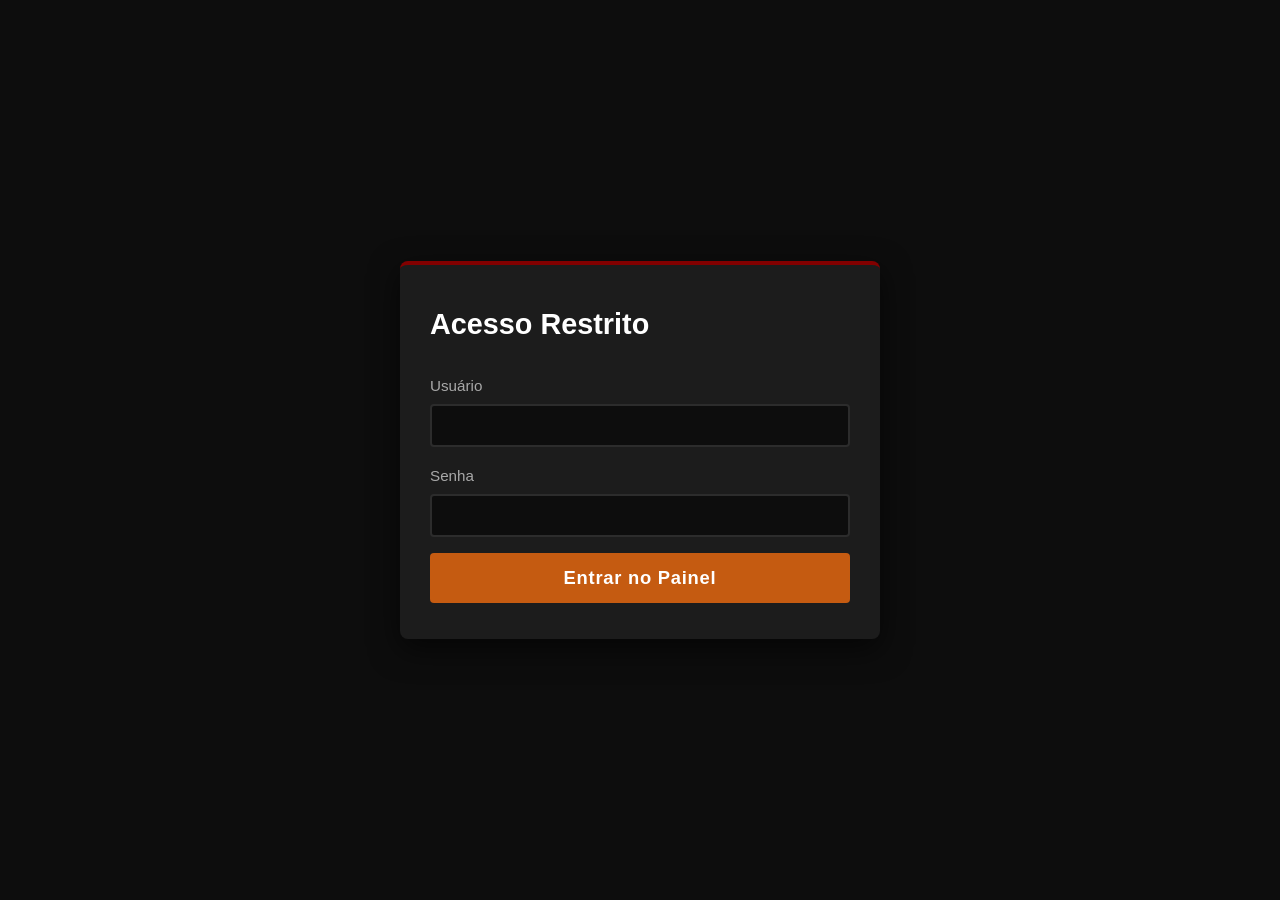
==== admin.html @ bb9af13f "Add files via upload" ====
<!DOCTYPE html>
<html lang="pt-BR">
<head>
    <meta charset="UTF-8">
    <meta name="viewport" content="width=device-width, initial-scale=1.0">
    <title>Admin Portfólio | Cursi Tattoo</title>
    <link rel="stylesheet" href="style.css">
    <style>
        body {
            display: flex;
            justify-content: center;
            align-items: center;
            min-height: 100vh;
            padding: 20px;
            background: var(--fundo);
        }
        .admin-card {
            background: var(--card);
            border-top: 4px solid var(--vinho);
            border-radius: 8px;
            padding: 36px 30px;
            width: 100%;
            max-width: 480px;
            box-shadow: 0 10px 30px rgba(0, 0, 0, 0.6);
        }
        .admin-topo {
            display: flex;
            justify-content: space-between;
            align-items: center;
            margin-bottom: 24px;
        }
        .admin-card h2 {
            font-size: 1.8rem;
            color: #fff;
            margin: 0;
        }
        .admin-form {
            display: grid;
            gap: 16px;
        }
        .admin-form label {
            display: grid;
            gap: 6px;
            font-size: 0.95rem;
            color: var(--texto-suave);
        }
        .admin-form input[type="text"],
        .admin-form input[type="password"],
        .admin-form input[type="file"] {
            width: 100%;
            padding: 12px;
            background: var(--fundo);
            border: 2px solid var(--borda);
            border-radius: 4px;
            color: #fff;
            font-family: inherit;
        }
        .admin-form input:focus {
            outline: none;
            border-color: var(--laranja);
        }
        .tinypng-box {
            background: rgba(197, 91, 17, 0.12);
            border: 1px solid var(--laranja);
            border-radius: 6px;
            padding: 14px;
            margin-bottom: 18px;
            display: flex;
            flex-direction: column;
            gap: 8px;
        }
        .tinypng-box p {
            font-size: 0.9rem;
            color: var(--texto);
            margin: 0;
        }
        .btn-tiny {
            display: inline-block;
            text-align: center;
            background: #2e2e2e;
            color: var(--laranja-claro);
            border: 1px solid var(--laranja);
            padding: 8px 14px;
            border-radius: 4px;
            text-decoration: none;
            font-weight: 600;
            font-size: 0.9rem;
            transition: 0.2s;
        }
        .btn-tiny:hover {
            background: var(--laranja);
            color: #fff;
        }
        .preview-img {
            max-height: 220px;
            width: auto;
            margin: 0 auto;
            border-radius: 4px;
            border: 2px solid var(--borda);
            display: none;
        }
        .status-msg {
            padding: 12px;
            border-radius: 4px;
            font-size: 0.9rem;
            text-align: center;
            display: none;
        }
        .status-msg.erro {
            display: block;
            background: rgba(130, 0, 0, 0.35);
            border: 1px solid var(--vinho);
            color: #ff9999;
        }
        .status-msg.sucesso {
            display: block;
            background: rgba(0, 200, 83, 0.15);
            border: 1px solid #00c853;
            color: #69f0ae;
        }
        .status-msg.info {
            display: block;
            background: rgba(255, 255, 255, 0.08);
            border: 1px solid var(--borda);
            color: var(--texto);
        }
        .btn-sair {
            background: none;
            border: 1px solid var(--borda);
            color: var(--texto-suave);
            padding: 6px 12px;
            border-radius: 4px;
            cursor: pointer;
            font-size: 0.85rem;
        }
        .btn-sair:hover {
            border-color: var(--vinho);
            color: #fff;
        }
        .checkbox-linha {
            display: flex !important;
            align-items: center;
            gap: 8px;
            cursor: pointer;
        }
        .checkbox-linha input {
            width: auto !important;
        }
    </style>
</head>
<body>

    <!-- TELA DE LOGIN -->
    <div class="admin-card" id="tela-login">
        <div class="admin-topo">
            <h2>Acesso Restrito</h2>
        </div>
        <form class="admin-form" id="form-login">
            <div id="msg-login" class="status-msg"></div>
            <label>Usuário
                <input type="text" id="login-usuario" required autocomplete="username">
            </label>
            <label>Senha
                <input type="password" id="login-senha" required autocomplete="current-password">
            </label>
            <button type="submit" class="btn btn--cta" style="width: 100%;">Entrar no Painel</button>
        </form>
    </div>

    <!-- PAINEL DE UPLOAD -->
    <div class="admin-card" id="tela-painel" style="display: none;">
        <div class="admin-topo">
            <h2>Novo Trabalho</h2>
            <button type="button" class="btn-sair" id="btn-sair">Sair</button>
        </div>

        <div class="tinypng-box">
            <p><strong>1º Passo (Opcional):</strong> Comprima sua foto para o site carregar mais rápido:</p>
            <a href="https://tinypng.com/" target="_blank" rel="noopener" class="btn-tiny">
                Abrir TinyPNG para otimizar imagem ↗
            </a>
        </div>

        <form class="admin-form" id="form-upload">
            <div id="msg-upload" class="status-msg"></div>

            <!-- Campo do Token (Ficará salvo sozinho após a primeira vez que você digitar) -->
            <label id="box-token">Token do GitHub (Cole apenas na 1ª vez)
                <input type="password" id="github-token" placeholder="ghp_..." required>
            </label>

            <label>2º Passo: Selecione a imagem do trabalho
                <input type="file" id="arquivo-imagem" accept="image/*" required>
            </label>

            <img id="preview" class="preview-img" alt="Pré-visualização">

            <label class="checkbox-linha">
                <input type="checkbox" id="otimizar-auto" checked>
                <span>Otimizar tamanho automaticamente antes de enviar</span>
            </label>

            <button type="submit" class="btn btn--cta" id="btn-enviar" style="width: 100%;">
                Postar no Site
            </button>
        </form>
    </div>

    <script>
        /* =========================================================
           CONFIGURAÇÕES DO SEU REPOSITÓRIO E LOGIN
           ========================================================= */
        const LOGIN_ADMIN = {
            usuario: "admin",                  // Seu usuário de acesso ao painel
            senha: "123456"                    // Sua senha de acesso ao painel
        };

        const DADOS_GITHUB = {
            usuario: "SEU_USUARIO_GITHUB",     // <-- Substitua pelo seu usuário exato do GitHub
            repositorio: "NOME_DO_REPOSITORIO",// <-- Substitua pelo nome exato do repositório
            branch: "main",                    // Geralmente "main" ou "master"
            pasta: "portifolio"                // Pasta onde as fotos ficam salvas
        };

        /* =========================================================
           LÓGICA DO PAINEL
           ========================================================= */
        const telaLogin = document.getElementById("tela-login");
        const telaPainel = document.getElementById("tela-painel");
        const msgLogin = document.getElementById("msg-login");
        const msgUpload = document.getElementById("msg-upload");
        const inputToken = document.getElementById("github-token");
        const inputArquivo = document.getElementById("arquivo-imagem");
        const previewImg = document.getElementById("preview");

        if (sessionStorage.getItem("cursi_admin_logado") === "true") {
            mostrarPainel();
        }

        function mostrarPainel() {
            telaLogin.style.display = "none";
            telaPainel.style.display = "block";
            const tokenSalvo = localStorage.getItem("cursi_gh_token");
            if (tokenSalvo) {
                inputToken.value = tokenSalvo; // Preenche automaticamente se já salvou antes
            }
        }

        document.getElementById("form-login").addEventListener("submit", (e) => {
            e.preventDefault();
            const user = document.getElementById("login-usuario").value.trim();
            const pass = document.getElementById("login-senha").value;

            if (user === LOGIN_ADMIN.usuario && pass === LOGIN_ADMIN.senha) {
                sessionStorage.setItem("cursi_admin_logado", "true");
                msgLogin.className = "status-msg";
                mostrarPainel();
            } else {
                msgLogin.textContent = "Usuário ou senha incorretos.";
                msgLogin.className = "status-msg erro";
            }
        });

        document.getElementById("btn-sair").addEventListener("click", () => {
            sessionStorage.removeItem("cursi_admin_logado");
            telaPainel.style.display = "none";
            telaLogin.style.display = "block";
        });

        inputArquivo.addEventListener("change", () => {
            const file = inputArquivo.files[0];
            if (file) {
                previewImg.src = URL.createObjectURL(file);
                previewImg.style.display = "block";
            } else {
                previewImg.style.display = "none";
            }
        });

        function prepararImagemBase64(file, otimizar) {
            return new Promise((resolve, reject) => {
                const reader = new FileReader();
                reader.onload = (event) => {
                    if (!otimizar) {
                        const base64 = event.target.result.split(",")[1];
                        resolve(base64);
                        return;
                    }

                    const img = new Image();
                    img.onload = () => {
                        const canvas = document.createElement("canvas");
                        const MAX_LARGURA = 1200;
                        let largura = img.width;
                        let altura = img.height;

                        if (largura > MAX_LARGURA) {
                            altura = Math.round((altura * MAX_LARGURA) / largura);
                            largura = MAX_LARGURA;
                        }

                        canvas.width = largura;
                        canvas.height = altura;
                        const ctx = canvas.getContext("2d");
                        ctx.drawImage(img, 0, 0, largura, altura);

                        const dataUrl = canvas.toDataURL("image/jpeg", 0.82);
                        resolve(dataUrl.split(",")[1]);
                    };
                    img.onerror = reject;
                    img.src = event.target.result;
                };
                reader.onerror = reject;
                reader.readAsDataURL(file);
            });
        }

        async function obterProximoNumero(token) {
            const url = `https://api.github.com/repos/${DADOS_GITHUB.usuario}/${DADOS_GITHUB.repositorio}/contents/${DADOS_GITHUB.pasta}?ref=${DADOS_GITHUB.branch}`;
            const resposta = await fetch(url, {
                headers: {
                    "Authorization": `Bearer ${token}`,
                    "Accept": "application/vnd.github.v3+json"
                }
            });

            if (resposta.status === 404) {
                return 1;
            }

            if (!resposta.ok) {
                throw new Error("Não foi possível acessar o repositório. Verifique se o Token e o nome do usuário/repositório estão corretos.");
            }

            const arquivos = await resposta.json();
            let maiorNumero = 0;

            arquivos.forEach(item => {
                const match = item.name.match(/^(\d+)\.jpeg$/i);
                if (match) {
                    const num = parseInt(match[1], 10);
                    if (num > maiorNumero) maiorNumero = num;
                }
            });

            return maiorNumero + 1;
        }

        document.getElementById("form-upload").addEventListener("submit", async (e) => {
            e.preventDefault();
            const btnEnviar = document.getElementById("btn-enviar");
            const token = inputToken.value.trim();
            const file = inputArquivo.files[0];
            const otimizar = document.getElementById("otimizar-auto").checked;

            if (!file) return;

            // Salva o token no navegador para não precisar redigitar nas próximas vezes
            localStorage.setItem("cursi_gh_token", token);

            btnEnviar.disabled = true;
            btnEnviar.textContent = "Enviando...";
            msgUpload.textContent = "Calculando próximo número e enviando para o GitHub...";
            msgUpload.className = "status-msg info";

            try {
                const proximoNumero = await obterProximoNumero(token);
                const nomeArquivo = `${proximoNumero}.jpeg`;
                const conteudoBase64 = await prepararImagemBase64(file, otimizar);

                const urlUpload = `https://api.github.com/repos/${DADOS_GITHUB.usuario}/${DADOS_GITHUB.repositorio}/contents/${DADOS_GITHUB.pasta}/${nomeArquivo}`;

                const respostaUpload = await fetch(urlUpload, {
                    method: "PUT",
                    headers: {
                        "Authorization": `Bearer ${token}`,
                        "Accept": "application/vnd.github.v3+json",
                        "Content-Type": "application/json"
                    },
                    body: JSON.stringify({
                        message: `Adiciona ${nomeArquivo} ao portfólio via painel admin`,
                        content: conteudoBase64,
                        branch: DADOS_GITHUB.branch
                    })
                });

                if (!respostaUpload.ok) {
                    const erroData = await respostaUpload.json();
                    throw new Error(erroData.message || "Erro ao enviar imagem para o GitHub.");
                }

                msgUpload.innerHTML = `<strong>Sucesso!</strong> A foto foi salva como <strong>${nomeArquivo}</strong>.<br>O site atualizará automaticamente em instantes.`;
                msgUpload.className = "status-msg sucesso";

                inputArquivo.value = "";
                previewImg.style.display = "none";

            } catch (erro) {
                msgUpload.textContent = `Erro: ${erro.message}`;
                msgUpload.className = "status-msg erro";
            } finally {
                btnEnviar.disabled = false;
                btnEnviar.textContent = "Postar no Site";
            }
        });
    </script>
</body>
</html>
---- style.css ----
:root {
    --vinho: #820000;
    --vinho-escuro: #4a0000;
    --laranja: #c55b11;
    --laranja-claro: #e07a2f;
    --fundo: #0d0d0d;
    --fundo-2: #161616;
    --card: #1c1c1c;
    --texto: #eaeaea;
    --texto-suave: #a8a8a8;
    --borda: #2c2c2c;
    --altura-topo: 96px;
}

*, *::before, *::after { margin: 0; padding: 0; box-sizing: border-box; }

html { scroll-behavior: smooth; scroll-padding-top: var(--altura-topo); }

body {
    font-family: 'Barlow', 'Segoe UI', Tahoma, sans-serif;
    background: var(--fundo);
    color: var(--texto);
    line-height: 1.65;
    -webkit-font-smoothing: antialiased;
}

img { max-width: 100%; display: block; }
a { color: inherit; }

h1, h2, h3, .logo { display: block; flex-shrink: 0; }
.logo img { width: 200px; height: auto; }

:focus-visible { outline: 3px solid var(--laranja-claro); outline-offset: 3px; }

.container { width: min(1140px, 100% - 40px); margin-inline: auto; }

/* ---------- Botões ---------- */
.btn {
    display: inline-block;
    padding: 14px 30px;
    border: 0;
    border-radius: 4px;
    font-family: 'Barlow Condensed', sans-serif;
    font-size: 1.15rem;
    font-weight: 700;
    letter-spacing: 0.04em;
    text-decoration: none;
    cursor: pointer;
    transition: background-color .25s, transform .15s;
}
.btn--cta { background: var(--laranja); color: #fff; }
.btn--cta:hover { background: var(--laranja-claro); }
.btn--cta:active { transform: translateY(1px); }

/* ---------- Topo ---------- */
.topo {
    position: fixed;
    inset: 0 0 auto 0;
    z-index: 50;
    height: var(--altura-topo);
    background: linear-gradient(rgba(0,0,0,.65), transparent);
    border-bottom: 3px solid transparent;
    transition: background-color .3s, border-color .3s, height .3s;
}
.topo.rolou {
    background: rgba(13, 13, 13, .94);
    backdrop-filter: blur(8px);
    border-bottom-color: var(--vinho);
}
.topo__barra {
    height: 100%;
    display: flex;
    align-items: center;
    justify-content: space-between;
    gap: 20px;
}
.logo {
    font-size: 1.9rem;
    text-decoration: none;
    color: #fff;
    letter-spacing: 0.02em;
}

.menu { display: flex; align-items: center; gap: 26px; }
.menu a:not(.btn) {
    text-decoration: none;
    font-weight: 500;
    color: var(--texto);
    padding: 6px 0;
    border-bottom: 2px solid transparent;
    transition: border-color .2s, color .2s;
}
.menu a:not(.btn):hover { border-color: var(--laranja); color: #fff; }
.menu__cta { padding: 10px 22px; font-size: 1.05rem; }

.menu-btn {
    display: none;
    background: none;
    border: 0;
    width: 44px;
    height: 44px;
    cursor: pointer;
    flex-direction: column;
    justify-content: center;
    gap: 6px;
    padding: 10px;
}
.menu-btn span {
    display: block;
    height: 3px;
    background: #fff;
    border-radius: 2px;
    transition: transform .25s, opacity .25s;
}
.menu-btn[aria-expanded="true"] span:nth-child(1) { transform: translateY(9px) rotate(45deg); }
.menu-btn[aria-expanded="true"] span:nth-child(2) { opacity: 0; }
.menu-btn[aria-expanded="true"] span:nth-child(3) { transform: translateY(-9px) rotate(-45deg); }

/* ---------- Hero ---------- */
.hero {
    position: relative;
    height: 100vh;
    height: 100svh;
    min-height: 560px;
    overflow: hidden;
    background: var(--vinho-escuro);
}
.slide {
    position: absolute;
    inset: 0;
    display: flex;
    align-items: center;
    padding-top: var(--altura-topo);
    opacity: 0;
    visibility: hidden;
    transition: opacity 1.2s ease, visibility 1.2s;
    background: linear-gradient(135deg, var(--vinho-escuro), var(--fundo));
}
.slide.ativo { opacity: 1; visibility: visible; }

/* Imagem de fundo com zoom lento */
.slide::before {
    content: "";
    position: absolute;
    inset: 0;
    background: var(--img) center / cover no-repeat;
    transform: scale(1);
}
.slide.ativo::before { animation: zoom-lento 12s ease-out forwards; }
@keyframes zoom-lento { to { transform: scale(1.15); } }

/* Película escura + toque vinho para dar leitura ao texto */
.slide::after {
    content: "";
    position: absolute;
    inset: 0;
    background:
        linear-gradient(90deg, rgba(0,0,0,.85) 0%, rgba(0,0,0,.5) 55%, rgba(130,0,0,.35) 100%),
        linear-gradient(0deg, rgba(0,0,0,.7) 0%, transparent 35%);
}
.slide > * { position: relative; z-index: 1; }

.slide__texto { max-width: 1140px; }
.slide__texto h1,
.slide__texto h2 {
    font-size: clamp(2.6rem, 7vw, 5rem);
    max-width: 14ch;
    margin-bottom: 18px;
    color: #fff;
}
.slide__texto p {
    max-width: 46ch;
    font-size: 1.2rem;
    color: #ddd;
    margin-bottom: 30px;
}

.hero__pontos {
    position: absolute;
    bottom: 26px;
    left: 0; right: 0;
    display: flex;
    justify-content: center;
    gap: 12px;
}
.ponto {
    width: 14px;
    height: 14px;
    border-radius: 50%;
    border: 2px solid #fff;
    background: transparent;
    cursor: pointer;
    transition: background-color .2s;
}
.ponto.ativo { background: var(--laranja); border-color: var(--laranja); }

/* ---------- Seções ---------- */
.secao { padding: 90px 0; }
.secao--escura { background: var(--fundo-2); border-block: 1px solid var(--borda); }

.titulo {
    font-size: clamp(2.2rem, 5vw, 3.2rem);
    text-align: center;
    color: #fff;
    margin-bottom: 14px;
}
.titulo::after {
    content: "";
    display: block;
    width: 70px;
    height: 4px;
    margin: 14px auto 0;
    background: var(--laranja);
}
.titulo--esq { text-align: left; }
.titulo--esq::after { margin-left: 0; }

.subtitulo {
    text-align: center;
    color: var(--texto-suave);
    max-width: 56ch;
    margin: 0 auto 34px;
}

/* ---------- Filtros ---------- */
.filtros {
    display: flex;
    flex-wrap: wrap;
    justify-content: center;
    gap: 10px;
    margin-bottom: 34px;
}
.filtro {
    background: transparent;
    color: var(--texto);
    border: 2px solid var(--borda);
    border-radius: 999px;
    padding: 8px 20px;
    font: 600 1rem 'Barlow', sans-serif;
    cursor: pointer;
    transition: background-color .2s, border-color .2s;
}
.filtro:hover { border-color: var(--laranja); }
.filtro.ativo { background: var(--vinho); border-color: var(--vinho); color: #fff; }

/* ---------- Galeria ---------- */
.galeria__mais {
    margin-top: 36px;
    text-align: center;
}
.galeria__mais[hidden] {
    display: none;
}
.galeria {
    display: grid;
    grid-template-columns: repeat(auto-fill, minmax(260px, 1fr));
    gap: 18px;
}
.foto-card {
    position: relative;
    padding: 0;
    border: 0;
    background: var(--card);
    border-radius: 6px;
    overflow: hidden;
    cursor: zoom-in;
    aspect-ratio: 4 / 5;
    text-align: left;
    color: inherit;
}
.foto-card img {
    width: 100%;
    height: 100%;
    object-fit: cover;
    transition: transform .5s ease;
}
.foto-card:hover img { transform: scale(1.06); }

.foto-card__legenda {
    position: absolute;
    inset: auto 0 0 0;
    padding: 48px 16px 14px;
    background: linear-gradient(transparent, rgba(0,0,0,.88));
    font-weight: 600;
}
.foto-card__legenda small {
    display: block;
    font-weight: 400;
    color: var(--laranja-claro);
}
.galeria__vazia { grid-column: 1 / -1; text-align: center; color: var(--texto-suave); }

/* ---------- Sobre ---------- */
.sobre {
    display: grid;
    grid-template-columns: 1fr 1.2fr;
    gap: 56px;
    align-items: center;
}
.sobre__foto {
    aspect-ratio: 4 / 5;
    border-radius: 6px;
    overflow: hidden;
    border: 3px solid var(--vinho);
    background: linear-gradient(135deg, var(--vinho-escuro), var(--card));
}
.sobre__foto img { width: 100%; height: 100%; object-fit: cover; }
.sobre__foto.sem-foto img { display: none; }
.sobre__texto p { color: var(--texto-suave); margin-bottom: 18px; max-width: 60ch; }
.sobre__texto .titulo { margin-bottom: 22px; }

/* ---------- Serviços ---------- */
.servicos {
    display: grid;
    grid-template-columns: repeat(auto-fit, minmax(260px, 1fr));
    gap: 22px;
    margin-top: 44px;
}
.servico {
    background: var(--card);
    padding: 34px 28px;
    border-radius: 6px;
    border-top: 4px solid var(--vinho);
}
.servico h3 { font-size: 1.7rem; margin-bottom: 10px; color: #fff; }
.servico p { color: var(--texto-suave); }

/* ---------- Contato ---------- */
.contato {
    display: grid;
    grid-template-columns: 1fr 1fr;
    gap: 56px;
    align-items: start;
}
.contato__info p { color: var(--texto-suave); margin: 18px 0 24px; max-width: 46ch; }
.contato__lista { list-style: none; display: grid; gap: 10px; }
.contato__lista a { color: var(--laranja-claro); font-weight: 600; text-underline-offset: 4px; }

.form { display: grid; gap: 16px; }
.form label { display: grid; gap: 6px; font-weight: 500; }
.form input,
.form select,
.form textarea {
    width: 100%;
    background: var(--fundo);
    color: var(--texto);
    border: 2px solid var(--borda);
    border-radius: 4px;
    padding: 12px 14px;
    font: inherit;
    transition: border-color .2s;
}
.form input:focus,
.form select:focus,
.form textarea:focus { outline: none; border-color: var(--laranja); }
.form textarea { resize: vertical; }
.form .btn { justify-self: start; }

/* ---------- Rodapé ---------- */
.rodape { background: #000; border-top: 3px solid var(--vinho); padding: 26px 0; color: var(--texto-suave); font-size: .9rem; }
.rodape__linha { display: flex; justify-content: space-between; flex-wrap: wrap; gap: 10px; }
.rodape a { text-underline-offset: 4px; }


/* ---------- WhatsApp flutuante: ícone circular ---------- */
.whatsapp-flutuante {
    position: fixed;
    left: 15px;
    bottom: 18px;
    z-index: 60;
    width: 48px;
    height: 48px;
    display: flex;
    align-items: center;
    justify-content: center;
    padding: 0;
    border: 2px solid rgba(255, 255, 255, .22);
    border-radius: 50%;
    background: #00c853;
    color: #fff;
    box-shadow: 0 3px 12px rgba(0, 0, 0, .42);
    text-decoration: none;
    transition: background-color .2s ease, transform .2s ease, box-shadow .2s ease;
}

.whatsapp-flutuante:hover {
    background: #00b84a;
    color: #fff;
    transform: scale(1.07);
    box-shadow: 0 5px 16px rgba(0, 0, 0, .48);
}

.whatsapp-flutuante svg {
    display: block;
    width: 29px;
    height: 29px;
    fill: currentColor;
}

.whatsapp-flutuante:focus-visible {
    outline: 3px solid #fff;
    outline-offset: 4px;
}

/* ---------- Lightbox ---------- */
.lightbox {
    position: fixed;
    inset: 0;
    z-index: 100;
    background: rgba(0,0,0,.94);
    display: flex;
    align-items: center;
    justify-content: center;
    padding: 24px;
}
.lightbox[hidden] { display: none; }
.lightbox figure { max-width: min(900px, 100%); text-align: center; }
.lightbox img { max-height: 80vh; width: auto; margin: 0 auto; border-radius: 4px; }
.lightbox figcaption { margin-top: 12px; color: var(--texto-suave); }
.lightbox__fechar {
    position: absolute;
    top: 14px; right: 20px;
    background: none;
    border: 0;
    color: #fff;
    font-size: 2.8rem;
    line-height: 1;
    cursor: pointer;
}

/* ---------- Mobile ---------- */
@media (max-width: 860px) {
    :root { --altura-topo: 80px; }
    .logo img { width: 150px; }
    .menu-btn { display: flex; }

    .menu {
        position: fixed;
        top: var(--altura-topo);
        left: 0; right: 0;
        flex-direction: column;
        align-items: stretch;
        gap: 0;
        padding: 10px 20px 24px;
        background: #0d0d0d;
        border-bottom: 3px solid var(--vinho);
        transform: translateY(-120%);
        visibility: hidden;
        transition: transform .3s, visibility .3s;
    }
    .menu.aberto { transform: translateY(0); visibility: visible; }
    .menu a:not(.btn) { padding: 16px 0; border-bottom: 1px solid var(--borda); }
    .menu__cta { margin-top: 18px; text-align: center; }

    .sobre, .contato { grid-template-columns: 1fr; gap: 34px; }
    .sobre__foto { max-width: 380px; }
    .secao { padding: 64px 0; }
}


@media (max-width: 600px) {
    .whatsapp-flutuante {
        left: 14px;
        bottom: max(16px, env(safe-area-inset-bottom));
        width: 48px;
        height: 48px;
    }

    .whatsapp-flutuante svg {
        width: 28px;
        height: 28px;
    }
}

@media (prefers-reduced-motion: reduce) {
    html { scroll-behavior: auto; }
    .slide.ativo::before { animation: none; }
    *, *::before, *::after { transition-duration: .01ms !important; }
}

/* Rolagem suave para toda a página (faz o link do rodapé funcionar suavemente) */
html {
    scroll-behavior: smooth;
}

/* Estilo e posição do botão flutuante */
#btn-topo {
    position: fixed;
    bottom: 20px;
    right: 20px;
    z-index: 9999; /* Garante que fique por cima de todas as imagens e textos */
    background-color: #820000; /* Mesma cor do tema do seu site */
    color: #ffffff;
    border: none;
    border-radius: 50%;
    width: 45px;
    height: 45px;
    font-size: 20px;
    cursor: pointer;
    display: none; /* Começa escondido até a pessoa rolar a página */
    box-shadow: 0 4px 10px rgba(0, 0, 0, 0.3);
    transition: opacity 0.3s, transform 0.3s;
}

#btn-topo:hover {
    background-color: #a30000;
    transform: scale(1.1);
}

.rodape__linha {
    display: flex;
    flex-direction: column;
    align-items: center;
    justify-content: center;
    text-align: center;
    gap: 10px;
}
/* Centraliza os links do menu mantendo a logo na esquerda */
.topo__barra {
    display: flex;
    align-items: center;
    justify-content: space-between;
}

.menu {
    display: flex;
    align-items: center;
    justify-content: center;
    flex: 1; /* Faz o menu ocupar o espaço restante e centralizar */
    gap: 20px;
}
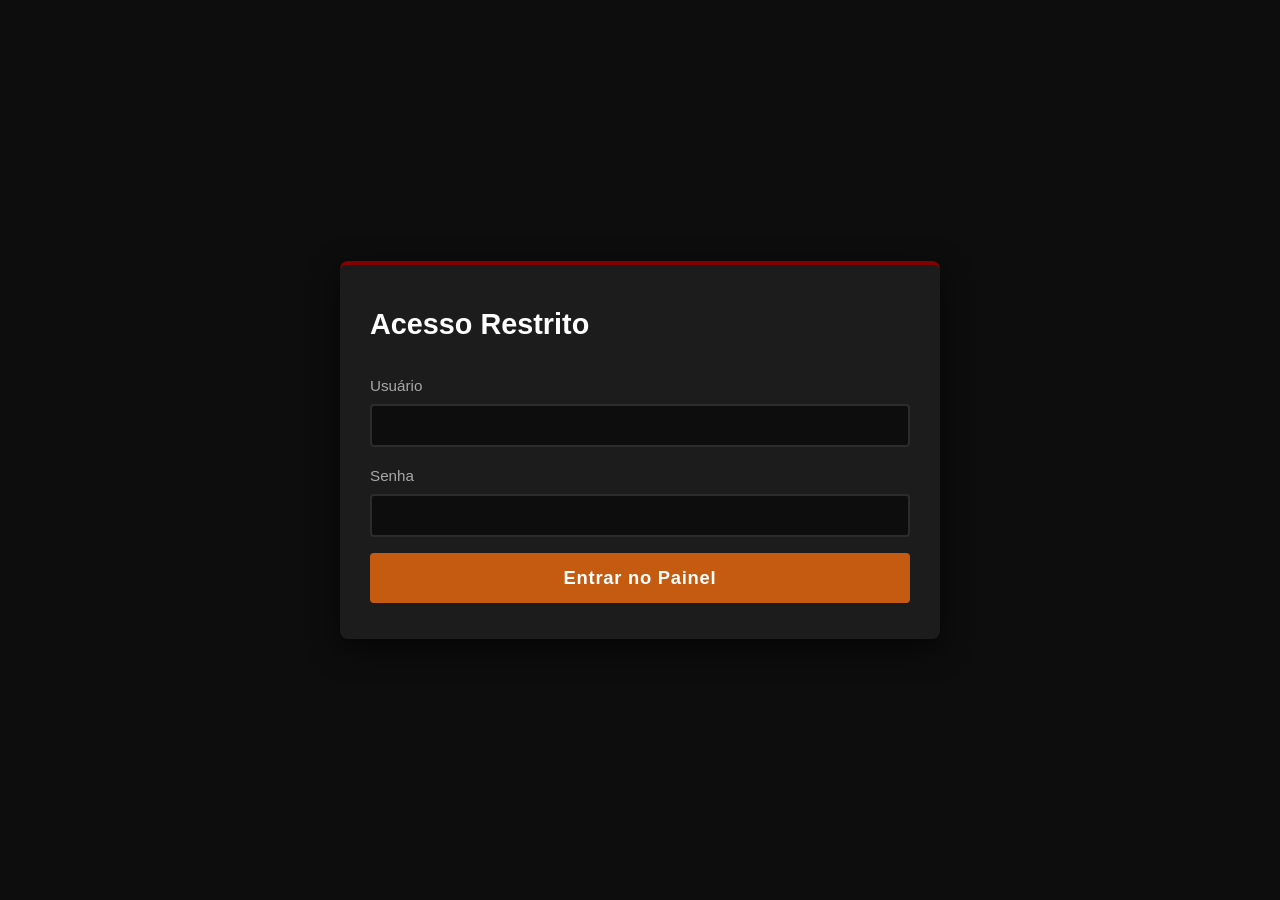
==== commit b1f37417: "Add files via upload" ====
--- a/admin.html
+++ b/admin.html
@@ -20,7 +20,7 @@
             border-radius: 8px;
             padding: 36px 30px;
             width: 100%;
-            max-width: 480px;
+            max-width: 600px;
             box-shadow: 0 10px 30px rgba(0, 0, 0, 0.6);
         }
         .admin-topo {
@@ -124,7 +124,11 @@
             border: 1px solid var(--borda);
             color: var(--texto);
         }
-        .btn-sair {
+        .btn-acao-topo {
+            display: flex;
+            gap: 10px;
+        }
+        .btn-sair, .btn-voltar-site {
             background: none;
             border: 1px solid var(--borda);
             color: var(--texto-suave);
@@ -132,8 +136,9 @@
             border-radius: 4px;
             cursor: pointer;
             font-size: 0.85rem;
-        }
-        .btn-sair:hover {
+            text-decoration: none;
+        }
+        .btn-sair:hover, .btn-voltar-site:hover {
             border-color: var(--vinho);
             color: #fff;
         }
@@ -145,6 +150,70 @@
         }
         .checkbox-linha input {
             width: auto !important;
+        }
+        .abas {
+            display: flex;
+            gap: 10px;
+            margin-bottom: 24px;
+            border-bottom: 2px solid var(--borda);
+            padding-bottom: 10px;
+        }
+        .aba-btn {
+            background: none;
+            border: none;
+            color: var(--texto-suave);
+            font-size: 1.1rem;
+            font-weight: 600;
+            cursor: pointer;
+            padding: 6px 12px;
+            border-radius: 4px;
+        }
+        .aba-btn.ativo {
+            background: var(--vinho);
+            color: #fff;
+        }
+        .lista-gerenciar {
+            display: grid;
+            gap: 12px;
+            max-height: 400px;
+            overflow-y: auto;
+            padding-right: 4px;
+        }
+        .item-gerenciar {
+            display: flex;
+            align-items: center;
+            gap: 12px;
+            background: var(--fundo);
+            padding: 10px;
+            border-radius: 6px;
+            border: 1px solid var(--borda);
+        }
+        .item-gerenciar img {
+            width: 50px;
+            height: 50px;
+            object-fit: cover;
+            border-radius: 4px;
+        }
+        .item-gerenciar input {
+            flex: 1;
+            padding: 8px;
+            background: var(--card);
+            border: 1px solid var(--borda);
+            color: #fff;
+            border-radius: 4px;
+            font-size: 0.9rem;
+        }
+        .btn-apagar {
+            background: var(--vinho);
+            color: #fff;
+            border: none;
+            padding: 8px 12px;
+            border-radius: 4px;
+            cursor: pointer;
+            font-weight: 600;
+        }
+        .btn-apagar:hover {
+            background: #a30000;
         }
     </style>
 </head>
@@ -167,71 +236,82 @@
         </form>
     </div>
 
-    <!-- PAINEL DE UPLOAD -->
+    <!-- PAINEL DE ADMINISTRAÇÃO -->
     <div class="admin-card" id="tela-painel" style="display: none;">
         <div class="admin-topo">
-            <h2>Novo Trabalho</h2>
-            <button type="button" class="btn-sair" id="btn-sair">Sair</button>
+            <h2>Painel Admin</h2>
+            <div class="btn-acao-topo">
+                <a href="index.html" class="btn-voltar-site">Ver Site</a>
+                <button type="button" class="btn-sair" id="btn-sair">Sair</button>
+            </div>
         </div>
 
-        <div class="tinypng-box">
-            <p><strong>1º Passo (Opcional):</strong> Comprima sua foto para o site carregar mais rápido:</p>
-            <a href="https://tinypng.com/" target="_blank" rel="noopener" class="btn-tiny">
-                Abrir TinyPNG para otimizar imagem ↗
-            </a>
+        <div class="abas">
+            <button type="button" class="aba-btn ativo" id="tab-novo" onclick="trocarAba('novo')">Novo Trabalho</button>
+            <button type="button" class="aba-btn" id="tab-gerenciar" onclick="trocarAba('gerenciar')">Gerenciar Fotos</button>
         </div>
 
-        <form class="admin-form" id="form-upload">
-            <div id="msg-upload" class="status-msg"></div>
-
-            <!-- Campo do Token (Ficará salvo sozinho após a primeira vez que você digitar) -->
-            <label id="box-token">Token do GitHub (Cole apenas na 1ª vez)
-                <input type="password" id="github-token" placeholder="ghp_..." required>
-            </label>
-
-            <label>2º Passo: Selecione a imagem do trabalho
-                <input type="file" id="arquivo-imagem" accept="image/*" required>
-            </label>
-
-            <img id="preview" class="preview-img" alt="Pré-visualização">
-
-            <label class="checkbox-linha">
-                <input type="checkbox" id="otimizar-auto" checked>
-                <span>Otimizar tamanho automaticamente antes de enviar</span>
-            </label>
-
-            <button type="submit" class="btn btn--cta" id="btn-enviar" style="width: 100%;">
-                Postar no Site
-            </button>
-        </form>
+        <!-- ABA 1: NOVO TRABALHO -->
+        <div id="conteudo-novo">
+            <div class="tinypng-box">
+                <p><strong>1º Passo (Opcional):</strong> Comprima sua foto para o site carregar mais rápido:</p>
+                <a href="https://tinypng.com/" target="_blank" rel="noopener" class="btn-tiny">
+                    Abrir TinyPNG para otimizar imagem ↗
+                </a>
+            </div>
+
+            <form class="admin-form" id="form-upload">
+                <div id="msg-upload" class="status-msg"></div>
+
+                <label>2º Passo: Selecione a imagem do trabalho
+                    <input type="file" id="arquivo-imagem" accept="image/*" required>
+                </label>
+
+                <img id="preview" class="preview-img" alt="Pré-visualização">
+
+                <label class="checkbox-linha">
+                    <input type="checkbox" id="otimizar-auto" checked>
+                    <span>Otimizar tamanho automaticamente antes de enviar</span>
+                </label>
+
+                <button type="submit" class="btn btn--cta" id="btn-enviar" style="width: 100%;">
+                    Postar no Site
+                </button>
+            </form>
+        </div>
+
+        <!-- ABA 2: GERENCIAR FOTOS -->
+        <div id="conteudo-gerenciar" style="display: none;">
+            <div id="msg-gerenciar" class="status-msg"></div>
+            <p style="font-size: 0.9rem; color: var(--texto-suave); margin-bottom: 12px;">Aqui você pode apagar fotos do portfólio:</p>
+            <div class="lista-gerenciar" id="lista-gerenciar">
+                <p style="text-align: center; color: var(--texto-suave);">Carregando imagens...</p>
+            </div>
+        </div>
     </div>
 
     <script>
-        /* =========================================================
-           CONFIGURAÇÕES DO SEU REPOSITÓRIO E LOGIN
-           ========================================================= */
         const LOGIN_ADMIN = {
-            usuario: "admin",                  // Seu usuário de acesso ao painel
-            senha: "123456"                    // Sua senha de acesso ao painel
+            usuario: "cursi",
+            senha: "1010@"
         };
 
         const DADOS_GITHUB = {
-            usuario: "SEU_USUARIO_GITHUB",     // <-- Substitua pelo seu usuário exato do GitHub
-            repositorio: "NOME_DO_REPOSITORIO",// <-- Substitua pelo nome exato do repositório
-            branch: "main",                    // Geralmente "main" ou "master"
-            pasta: "portifolio"                // Pasta onde as fotos ficam salvas
+            usuario: "rafaeddd",
+            repositorio: "portfolio-tatuagem",
+            branch: "main",
+            pasta: "portifolio",
+            token: "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"
         };
 
-        /* =========================================================
-           LÓGICA DO PAINEL
-           ========================================================= */
         const telaLogin = document.getElementById("tela-login");
         const telaPainel = document.getElementById("tela-painel");
         const msgLogin = document.getElementById("msg-login");
         const msgUpload = document.getElementById("msg-upload");
-        const inputToken = document.getElementById("github-token");
+        const msgGerenciar = document.getElementById("msg-gerenciar");
         const inputArquivo = document.getElementById("arquivo-imagem");
         const previewImg = document.getElementById("preview");
+        const listaGerenciarDiv = document.getElementById("lista-gerenciar");
 
         if (sessionStorage.getItem("cursi_admin_logado") === "true") {
             mostrarPainel();
@@ -240,9 +320,15 @@
         function mostrarPainel() {
             telaLogin.style.display = "none";
             telaPainel.style.display = "block";
-            const tokenSalvo = localStorage.getItem("cursi_gh_token");
-            if (tokenSalvo) {
-                inputToken.value = tokenSalvo; // Preenche automaticamente se já salvou antes
+        }
+
+        function trocarAba(aba) {
+            document.getElementById("tab-novo").classList.toggle("ativo", aba === 'novo');
+            document.getElementById("tab-gerenciar").classList.toggle("ativo", aba === 'gerenciar');
+            document.getElementById("conteudo-novo").style.display = aba === 'novo' ? 'block' : 'none';
+            document.getElementById("conteudo-gerenciar").style.display = aba === 'gerenciar' ? 'block' : 'none';
+            if (aba === 'gerenciar') {
+                carregarListaGerenciamento();
             }
         }
 
@@ -282,11 +368,9 @@
                 const reader = new FileReader();
                 reader.onload = (event) => {
                     if (!otimizar) {
-                        const base64 = event.target.result.split(",")[1];
-                        resolve(base64);
+                        resolve(event.target.result.split(",")[1]);
                         return;
                     }
-
                     const img = new Image();
                     img.onload = () => {
                         const canvas = document.createElement("canvas");
@@ -304,8 +388,7 @@
                         const ctx = canvas.getContext("2d");
                         ctx.drawImage(img, 0, 0, largura, altura);
 
-                        const dataUrl = canvas.toDataURL("image/jpeg", 0.82);
-                        resolve(dataUrl.split(",")[1]);
+                        resolve(canvas.toDataURL("image/jpeg", 0.82).split(",")[1]);
                     };
                     img.onerror = reject;
                     img.src = event.target.result;
@@ -318,45 +401,34 @@
         async function obterProximoNumero(token) {
             const url = `https://api.github.com/repos/${DADOS_GITHUB.usuario}/${DADOS_GITHUB.repositorio}/contents/${DADOS_GITHUB.pasta}?ref=${DADOS_GITHUB.branch}`;
             const resposta = await fetch(url, {
-                headers: {
-                    "Authorization": `Bearer ${token}`,
-                    "Accept": "application/vnd.github.v3+json"
-                }
+                headers: { "Authorization": `Bearer ${token}`, "Accept": "application/vnd.github.v3+json" }
             });
 
-            if (resposta.status === 404) {
-                return 1;
-            }
-
-            if (!resposta.ok) {
-                throw new Error("Não foi possível acessar o repositório. Verifique se o Token e o nome do usuário/repositório estão corretos.");
-            }
-
-            const arquivos = await resposta.json();
+            if (resposta.status === 404) return 1;
+            if (!resposta.ok) throw new Error("Erro ao acessar o GitHub.");
+
+            const dados = await resposta.json();
+            if (!Array.isArray(dados)) return 1;
+
             let maiorNumero = 0;
-
-            arquivos.forEach(item => {
+            dados.forEach(item => {
                 const match = item.name.match(/^(\d+)\.jpeg$/i);
                 if (match) {
                     const num = parseInt(match[1], 10);
                     if (num > maiorNumero) maiorNumero = num;
                 }
             });
-
             return maiorNumero + 1;
         }
 
+        // Envio de nova foto com redirecionamento automático
         document.getElementById("form-upload").addEventListener("submit", async (e) => {
             e.preventDefault();
             const btnEnviar = document.getElementById("btn-enviar");
-            const token = inputToken.value.trim();
             const file = inputArquivo.files[0];
             const otimizar = document.getElementById("otimizar-auto").checked;
 
             if (!file) return;
-
-            // Salva o token no navegador para não precisar redigitar nas próximas vezes
-            localStorage.setItem("cursi_gh_token", token);
 
             btnEnviar.disabled = true;
             btnEnviar.textContent = "Enviando...";
@@ -364,7 +436,7 @@
             msgUpload.className = "status-msg info";
 
             try {
-                const proximoNumero = await obterProximoNumero(token);
+                const proximoNumero = await obterProximoNumero(DADOS_GITHUB.token);
                 const nomeArquivo = `${proximoNumero}.jpeg`;
                 const conteudoBase64 = await prepararImagemBase64(file, otimizar);
 
@@ -373,36 +445,118 @@
                 const respostaUpload = await fetch(urlUpload, {
                     method: "PUT",
                     headers: {
-                        "Authorization": `Bearer ${token}`,
+                        "Authorization": `Bearer ${DADOS_GITHUB.token}`,
                         "Accept": "application/vnd.github.v3+json",
                         "Content-Type": "application/json"
                     },
                     body: JSON.stringify({
-                        message: `Adiciona ${nomeArquivo} ao portfólio via painel admin`,
+                        message: `Adiciona ${nomeArquivo} ao portfólio via painel`,
                         content: conteudoBase64,
                         branch: DADOS_GITHUB.branch
                     })
                 });
 
-                if (!respostaUpload.ok) {
-                    const erroData = await respostaUpload.json();
-                    throw new Error(erroData.message || "Erro ao enviar imagem para o GitHub.");
-                }
-
-                msgUpload.innerHTML = `<strong>Sucesso!</strong> A foto foi salva como <strong>${nomeArquivo}</strong>.<br>O site atualizará automaticamente em instantes.`;
+                if (!respostaUpload.ok) throw new Error("Erro ao enviar imagem.");
+
+                msgUpload.innerHTML = `<strong>Sucesso!</strong> Foto ${nomeArquivo} postada. Redirecionando para o site...`;
                 msgUpload.className = "status-msg sucesso";
 
-                inputArquivo.value = "";
-                previewImg.style.display = "none";
+                // Redireciona para o index.html após 2 segundos
+                setTimeout(() => {
+                    window.location.href = "index.html";
+                }, 2000);
 
             } catch (erro) {
                 msgUpload.textContent = `Erro: ${erro.message}`;
                 msgUpload.className = "status-msg erro";
-            } finally {
                 btnEnviar.disabled = false;
                 btnEnviar.textContent = "Postar no Site";
             }
         });
+
+        // Carregar lista de imagens para gerenciar/apagar
+        async function carregarListaGerenciamento() {
+            listaGerenciarDiv.innerHTML = `<p style="text-align: center; color: var(--texto-suave);">Carregando fotos...</p>`;
+            try {
+                const url = `https://api.github.com/repos/${DADOS_GITHUB.usuario}/${DADOS_GITHUB.repositorio}/contents/${DADOS_GITHUB.pasta}?ref=${DADOS_GITHUB.branch}`;
+                const resposta = await fetch(url, {
+                    headers: { "Authorization": `Bearer ${DADOS_GITHUB.token}`, "Accept": "application/vnd.github.v3+json" }
+                });
+
+                if (!resposta.ok) throw new Error("Não foi possível carregar as fotos.");
+                const arquivos = await resposta.json();
+
+                const fotos = arquivos.filter(item => item.name.match(/\.(jpeg|jpg|png)$/i));
+                
+                if (fotos.length === 0) {
+                    listaGerenciarDiv.innerHTML = `<p style="text-align: center; color: var(--texto-suave);">Nenhuma foto encontrada na pasta.</p>`;
+                    return;
+                }
+
+                listaGerenciarDiv.innerHTML = "";
+                fotos.forEach(foto => {
+                    const item = document.createElement("div");
+                    item.className = "item-gerenciar";
+
+                    const img = document.createElement("img");
+                    img.src = foto.download_url;
+
+                    const nomeSpan = document.createElement("span");
+                    nomeSpan.style.flex = "1";
+                    nomeSpan.style.fontWeight = "600";
+                    nomeSpan.textContent = foto.name;
+
+                    const btnApagar = document.createElement("button");
+                    btnApagar.type = "button";
+                    btnApagar.className = "btn-apagar";
+                    btnApagar.textContent = "Apagar";
+                    btnApagar.onclick = () => apagarFoto(foto.name, foto.sha);
+
+                    item.append(img, nomeSpan, btnApagar);
+                    listaGerenciarDiv.appendChild(item);
+                });
+
+            } catch (erro) {
+                msgGerenciar.textContent = erro.message;
+                msgGerenciar.className = "status-msg erro";
+            }
+        }
+
+        // Função para deletar a foto do GitHub
+        async function apagarFoto(nomeArquivo, shaArquivo) {
+            if (!confirm(`Tem certeza que deseja apagar a foto ${nomeArquivo} do site?`)) return;
+
+            msgGerenciar.textContent = `Apagando ${nomeArquivo}...`;
+            msgGerenciar.className = "status-msg info";
+
+            try {
+                const urlDelete = `https://api.github.com/repos/${DADOS_GITHUB.usuario}/${DADOS_GITHUB.repositorio}/contents/${DADOS_GITHUB.pasta}/${nomeArquivo}`;
+                
+                const resposta = await fetch(urlDelete, {
+                    method: "DELETE",
+                    headers: {
+                        "Authorization": `Bearer ${DADOS_GITHUB.token}`,
+                        "Accept": "application/vnd.github.v3+json",
+                        "Content-Type": "application/json"
+                    },
+                    body: JSON.stringify({
+                        message: `Remove ${nomeArquivo} via painel admin`,
+                        sha: shaArquivo,
+                        branch: DADOS_GITHUB.branch
+                    })
+                });
+
+                if (!resposta.ok) throw new Error("Erro ao apagar arquivo.");
+
+                msgGerenciar.textContent = `Foto ${nomeArquivo} apagada com sucesso!`;
+                msgGerenciar.className = "status-msg sucesso";
+                carregarListaGerenciamento(); // Atualiza a lista
+
+            } catch (erro) {
+                msgGerenciar.textContent = `Erro ao apagar: ${erro.message}`;
+                msgGerenciar.className = "status-msg erro";
+            }
+        }
     </script>
 </body>
 </html>
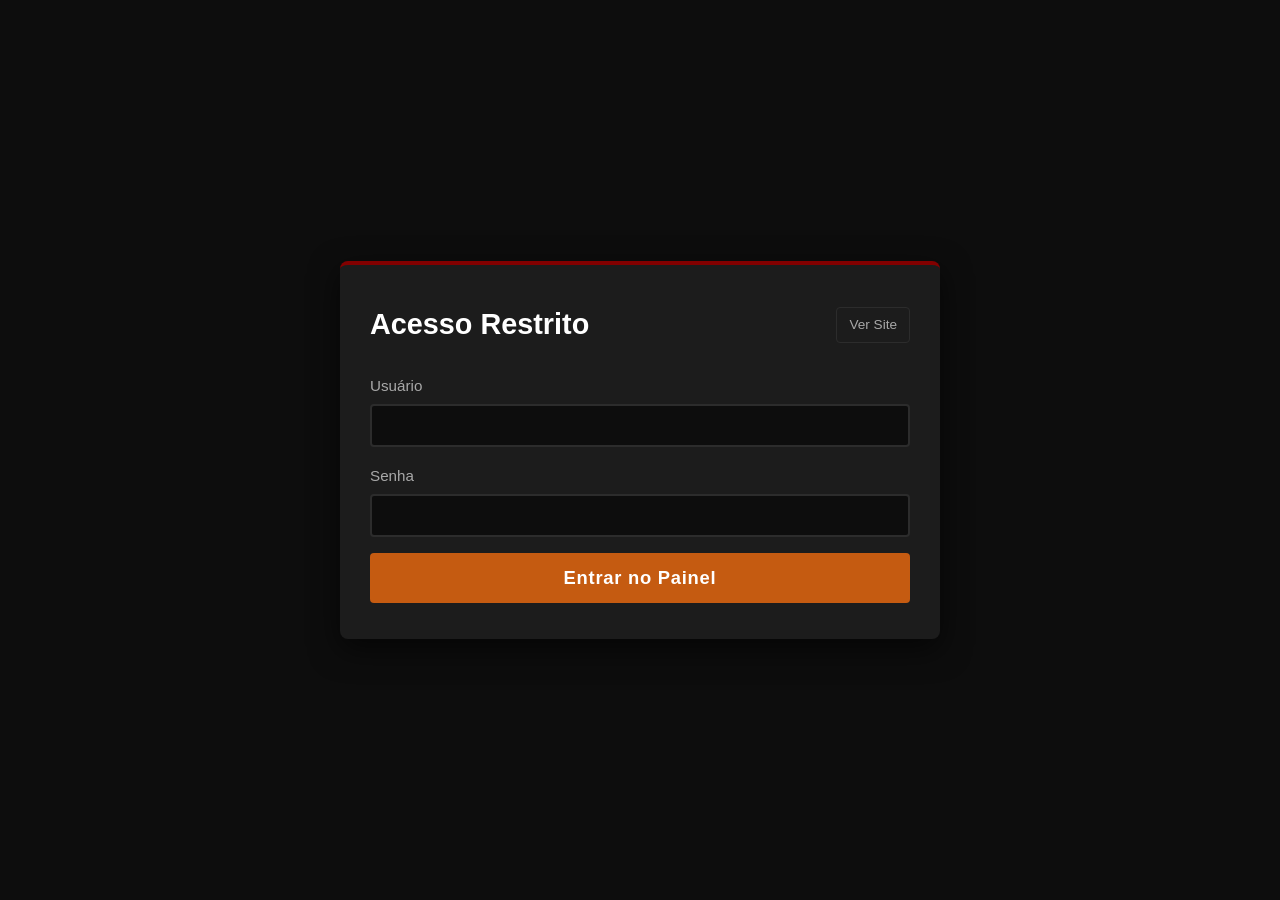
==== commit 4f48fba6: "Add files via upload" ====
--- a/admin.html
+++ b/admin.html
@@ -105,6 +105,7 @@
             font-size: 0.9rem;
             text-align: center;
             display: none;
+            margin-bottom: 16px;
         }
         .status-msg.erro {
             display: block;
@@ -137,6 +138,8 @@
             cursor: pointer;
             font-size: 0.85rem;
             text-decoration: none;
+            display: inline-flex;
+            align-items: center;
         }
         .btn-sair:hover, .btn-voltar-site:hover {
             border-color: var(--vinho);
@@ -193,15 +196,13 @@
             height: 50px;
             object-fit: cover;
             border-radius: 4px;
-        }
-        .item-gerenciar input {
+            background: #000;
+        }
+        .item-gerenciar span {
             flex: 1;
-            padding: 8px;
-            background: var(--card);
-            border: 1px solid var(--borda);
-            color: #fff;
-            border-radius: 4px;
-            font-size: 0.9rem;
+            font-weight: 600;
+            color: #fff;
+            font-size: 0.95rem;
         }
         .btn-apagar {
             background: var(--vinho);
@@ -223,6 +224,7 @@
     <div class="admin-card" id="tela-login">
         <div class="admin-topo">
             <h2>Acesso Restrito</h2>
+            <a href="./index.html" class="btn-voltar-site">Ver Site</a>
         </div>
         <form class="admin-form" id="form-login">
             <div id="msg-login" class="status-msg"></div>
@@ -241,7 +243,7 @@
         <div class="admin-topo">
             <h2>Painel Admin</h2>
             <div class="btn-acao-topo">
-                <a href="index.html" class="btn-voltar-site">Ver Site</a>
+                <a href="./index.html" class="btn-voltar-site">Ver Site</a>
                 <button type="button" class="btn-sair" id="btn-sair">Sair</button>
             </div>
         </div>
@@ -285,7 +287,7 @@
             <div id="msg-gerenciar" class="status-msg"></div>
             <p style="font-size: 0.9rem; color: var(--texto-suave); margin-bottom: 12px;">Aqui você pode apagar fotos do portfólio:</p>
             <div class="lista-gerenciar" id="lista-gerenciar">
-                <p style="text-align: center; color: var(--texto-suave);">Carregando imagens...</p>
+                <p style="text-align: center; color: var(--texto-suave);">Carregando fotos...</p>
             </div>
         </div>
     </div>
@@ -301,7 +303,7 @@
             repositorio: "portfolio-tatuagem",
             branch: "main",
             pasta: "portifolio",
-            token: "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"
+            token: "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"
         };
 
         const telaLogin = document.getElementById("tela-login");
@@ -421,7 +423,6 @@
             return maiorNumero + 1;
         }
 
-        // Envio de nova foto com redirecionamento automático
         document.getElementById("form-upload").addEventListener("submit", async (e) => {
             e.preventDefault();
             const btnEnviar = document.getElementById("btn-enviar");
@@ -461,7 +462,6 @@
                 msgUpload.innerHTML = `<strong>Sucesso!</strong> Foto ${nomeArquivo} postada. Redirecionando para o site...`;
                 msgUpload.className = "status-msg sucesso";
 
-                // Redireciona para o index.html após 2 segundos
                 setTimeout(() => {
                     window.location.href = "index.html";
                 }, 2000);
@@ -474,8 +474,8 @@
             }
         });
 
-        // Carregar lista de imagens para gerenciar/apagar
         async function carregarListaGerenciamento() {
+            msgGerenciar.style.display = "none";
             listaGerenciarDiv.innerHTML = `<p style="text-align: center; color: var(--texto-suave);">Carregando fotos...</p>`;
             try {
                 const url = `https://api.github.com/repos/${DADOS_GITHUB.usuario}/${DADOS_GITHUB.repositorio}/contents/${DADOS_GITHUB.pasta}?ref=${DADOS_GITHUB.branch}`;
@@ -483,10 +483,18 @@
                     headers: { "Authorization": `Bearer ${DADOS_GITHUB.token}`, "Accept": "application/vnd.github.v3+json" }
                 });
 
-                if (!resposta.ok) throw new Error("Não foi possível carregar as fotos.");
+                if (resposta.status === 404) {
+                    listaGerenciarDiv.innerHTML = `<p style="text-align: center; color: var(--texto-suave);">A pasta 'portifolio' está vazia.</p>`;
+                    return;
+                }
+
+                if (!resposta.ok) {
+                    const erroJson = await resposta.json().catch(() => ({}));
+                    throw new Error(erroJson.message || `Erro HTTP ${resposta.status}`);
+                }
+
                 const arquivos = await resposta.json();
-
-                const fotos = arquivos.filter(item => item.name.match(/\.(jpeg|jpg|png)$/i));
+                const fotos = arquivos.filter(item => item.name.match(/\.(jpeg|jpg|png|webp)$/i));
                 
                 if (fotos.length === 0) {
                     listaGerenciarDiv.innerHTML = `<p style="text-align: center; color: var(--texto-suave);">Nenhuma foto encontrada na pasta.</p>`;
@@ -499,11 +507,10 @@
                     item.className = "item-gerenciar";
 
                     const img = document.createElement("img");
-                    img.src = foto.download_url;
+                    img.src = `https://raw.githubusercontent.com/${DADOS_GITHUB.usuario}/${DADOS_GITHUB.repositorio}/${DADOS_GITHUB.branch}/${DADOS_GITHUB.pasta}/${foto.name}`;
+                    img.alt = foto.name;
 
                     const nomeSpan = document.createElement("span");
-                    nomeSpan.style.flex = "1";
-                    nomeSpan.style.fontWeight = "600";
                     nomeSpan.textContent = foto.name;
 
                     const btnApagar = document.createElement("button");
@@ -517,17 +524,19 @@
                 });
 
             } catch (erro) {
-                msgGerenciar.textContent = erro.message;
+                listaGerenciarDiv.innerHTML = "";
+                msgGerenciar.textContent = `Falha ao carregar do GitHub: ${erro.message}`;
                 msgGerenciar.className = "status-msg erro";
+                msgGerenciar.style.display = "block";
             }
         }
 
-        // Função para deletar a foto do GitHub
         async function apagarFoto(nomeArquivo, shaArquivo) {
             if (!confirm(`Tem certeza que deseja apagar a foto ${nomeArquivo} do site?`)) return;
 
             msgGerenciar.textContent = `Apagando ${nomeArquivo}...`;
             msgGerenciar.className = "status-msg info";
+            msgGerenciar.style.display = "block";
 
             try {
                 const urlDelete = `https://api.github.com/repos/${DADOS_GITHUB.usuario}/${DADOS_GITHUB.repositorio}/contents/${DADOS_GITHUB.pasta}/${nomeArquivo}`;
@@ -546,11 +555,11 @@
                     })
                 });
 
-                if (!resposta.ok) throw new Error("Erro ao apagar arquivo.");
+                if (!resposta.ok) throw new Error("Erro ao apagar arquivo no GitHub.");
 
                 msgGerenciar.textContent = `Foto ${nomeArquivo} apagada com sucesso!`;
                 msgGerenciar.className = "status-msg sucesso";
-                carregarListaGerenciamento(); // Atualiza a lista
+                carregarListaGerenciamento();
 
             } catch (erro) {
                 msgGerenciar.textContent = `Erro ao apagar: ${erro.message}`;
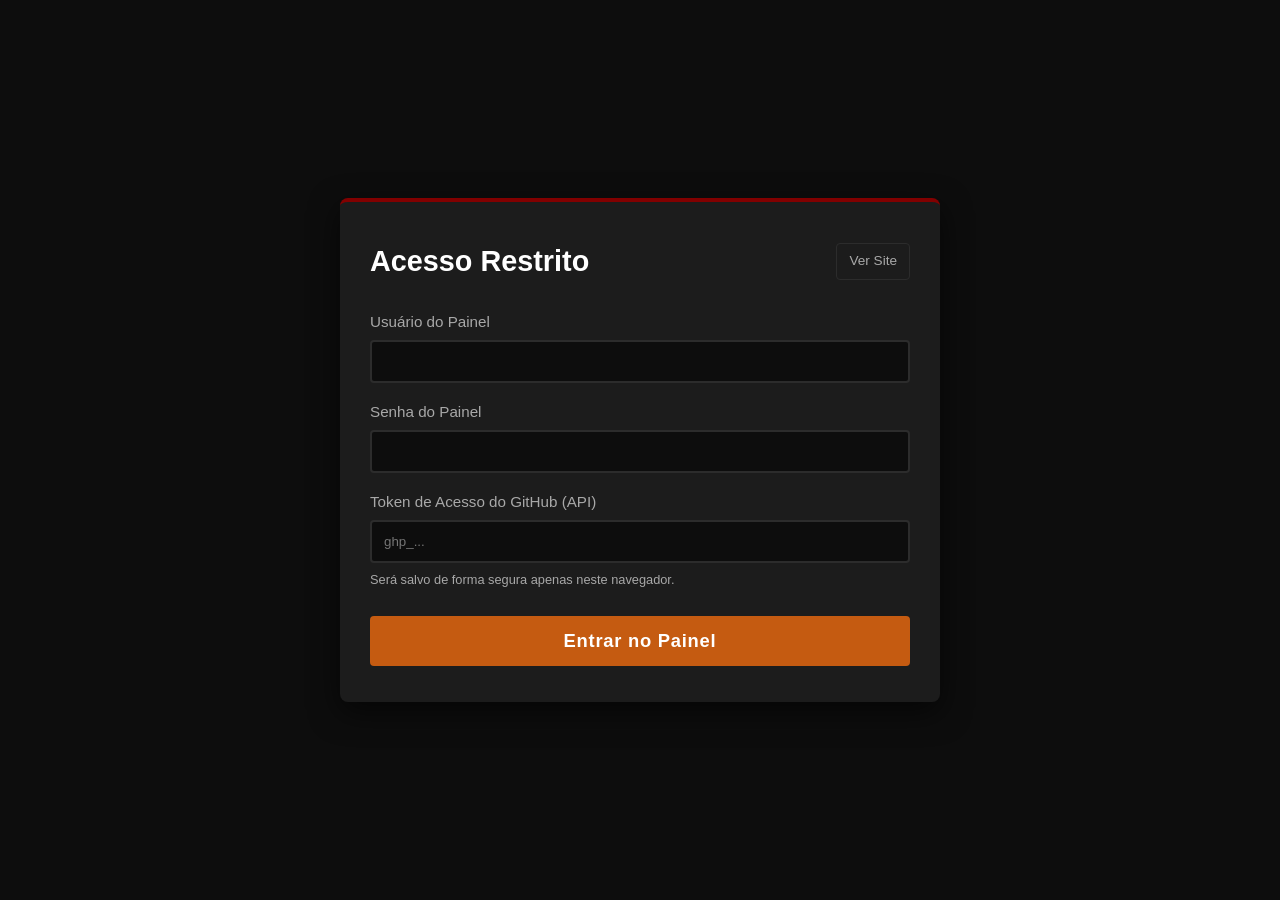
==== commit af5a74b5: "Add files via upload" ====
--- a/admin.html
+++ b/admin.html
@@ -228,13 +228,17 @@
         </div>
         <form class="admin-form" id="form-login">
             <div id="msg-login" class="status-msg"></div>
-            <label>Usuário
+            <label>Usuário do Painel
                 <input type="text" id="login-usuario" required autocomplete="username">
             </label>
-            <label>Senha
+            <label>Senha do Painel
                 <input type="password" id="login-senha" required autocomplete="current-password">
             </label>
-            <button type="submit" class="btn btn--cta" style="width: 100%;">Entrar no Painel</button>
+            <label>Token de Acesso do GitHub (API)
+                <input type="password" id="login-token" placeholder="ghp_..." required>
+                <small style="color: var(--texto-suave); font-size: 0.8rem;">Será salvo de forma segura apenas neste navegador.</small>
+            </label>
+            <button type="submit" class="btn btn--cta" style="width: 100%; margin-top: 10px;">Entrar no Painel</button>
         </form>
     </div>
 
@@ -293,18 +297,15 @@
     </div>
 
     <script>
-        const LOGIN_ADMIN = {
-            usuario: "cursi",
-            senha: "1010@"
-        };
-
+        // CONFIGURAÇÕES DO REPOSITÓRIO (Estes dados públicos não oferecem risco sem o Token)
         const DADOS_GITHUB = {
             usuario: "rafaeddd",
             repositorio: "portfolio-tatuagem",
             branch: "main",
-            pasta: "portifolio",
-            token: "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"
+            pasta: "portifolio"
         };
+
+        const SENHA_MESTRE_HASH = "1010@"; // Defina a senha do painel aqui
 
         const telaLogin = document.getElementById("tela-login");
         const telaPainel = document.getElementById("tela-painel");
@@ -314,6 +315,12 @@
         const inputArquivo = document.getElementById("arquivo-imagem");
         const previewImg = document.getElementById("preview");
         const listaGerenciarDiv = document.getElementById("lista-gerenciar");
+        const inputTokenLogin = document.getElementById("login-token");
+
+        // Preenche o campo de token automaticamente se já estiver salvo no navegador
+        if (localStorage.getItem("cursi_gh_token")) {
+            inputTokenLogin.value = localStorage.getItem("cursi_gh_token");
+        }
 
         if (sessionStorage.getItem("cursi_admin_logado") === "true") {
             mostrarPainel();
@@ -338,13 +345,15 @@
             e.preventDefault();
             const user = document.getElementById("login-usuario").value.trim();
             const pass = document.getElementById("login-senha").value;
-
-            if (user === LOGIN_ADMIN.usuario && pass === LOGIN_ADMIN.senha) {
+            const tokenDigitado = inputTokenLogin.value.trim();
+
+            if (user === "admin" && pass === SENHA_MESTRE_HASH && tokenDigitado.startsWith("ghp_")) {
                 sessionStorage.setItem("cursi_admin_logado", "true");
+                localStorage.setItem("cursi_gh_token", tokenDigitado); // Salva o token de forma privada no navegador
                 msgLogin.className = "status-msg";
                 mostrarPainel();
             } else {
-                msgLogin.textContent = "Usuário ou senha incorretos.";
+                msgLogin.textContent = "Usuário, senha ou Token do GitHub inválidos.";
                 msgLogin.className = "status-msg erro";
             }
         });
@@ -428,8 +437,9 @@
             const btnEnviar = document.getElementById("btn-enviar");
             const file = inputArquivo.files[0];
             const otimizar = document.getElementById("otimizar-auto").checked;
-
-            if (!file) return;
+            const token = localStorage.getItem("cursi_gh_token");
+
+            if (!file || !token) return;
 
             btnEnviar.disabled = true;
             btnEnviar.textContent = "Enviando...";
@@ -437,7 +447,7 @@
             msgUpload.className = "status-msg info";
 
             try {
-                const proximoNumero = await obterProximoNumero(DADOS_GITHUB.token);
+                const proximoNumero = await obterProximoNumero(token);
                 const nomeArquivo = `${proximoNumero}.jpeg`;
                 const conteudoBase64 = await prepararImagemBase64(file, otimizar);
 
@@ -446,7 +456,7 @@
                 const respostaUpload = await fetch(urlUpload, {
                     method: "PUT",
                     headers: {
-                        "Authorization": `Bearer ${DADOS_GITHUB.token}`,
+                        "Authorization": `Bearer ${token}`,
                         "Accept": "application/vnd.github.v3+json",
                         "Content-Type": "application/json"
                     },
@@ -477,10 +487,12 @@
         async function carregarListaGerenciamento() {
             msgGerenciar.style.display = "none";
             listaGerenciarDiv.innerHTML = `<p style="text-align: center; color: var(--texto-suave);">Carregando fotos...</p>`;
+            const token = localStorage.getItem("cursi_gh_token");
+
             try {
                 const url = `https://api.github.com/repos/${DADOS_GITHUB.usuario}/${DADOS_GITHUB.repositorio}/contents/${DADOS_GITHUB.pasta}?ref=${DADOS_GITHUB.branch}`;
                 const resposta = await fetch(url, {
-                    headers: { "Authorization": `Bearer ${DADOS_GITHUB.token}`, "Accept": "application/vnd.github.v3+json" }
+                    headers: { "Authorization": `Bearer ${token}`, "Accept": "application/vnd.github.v3+json" }
                 });
 
                 if (resposta.status === 404) {
@@ -537,6 +549,7 @@
             msgGerenciar.textContent = `Apagando ${nomeArquivo}...`;
             msgGerenciar.className = "status-msg info";
             msgGerenciar.style.display = "block";
+            const token = localStorage.getItem("cursi_gh_token");
 
             try {
                 const urlDelete = `https://api.github.com/repos/${DADOS_GITHUB.usuario}/${DADOS_GITHUB.repositorio}/contents/${DADOS_GITHUB.pasta}/${nomeArquivo}`;
@@ -544,7 +557,7 @@
                 const resposta = await fetch(urlDelete, {
                     method: "DELETE",
                     headers: {
-                        "Authorization": `Bearer ${DADOS_GITHUB.token}`,
+                        "Authorization": `Bearer ${token}`,
                         "Accept": "application/vnd.github.v3+json",
                         "Content-Type": "application/json"
                     },
